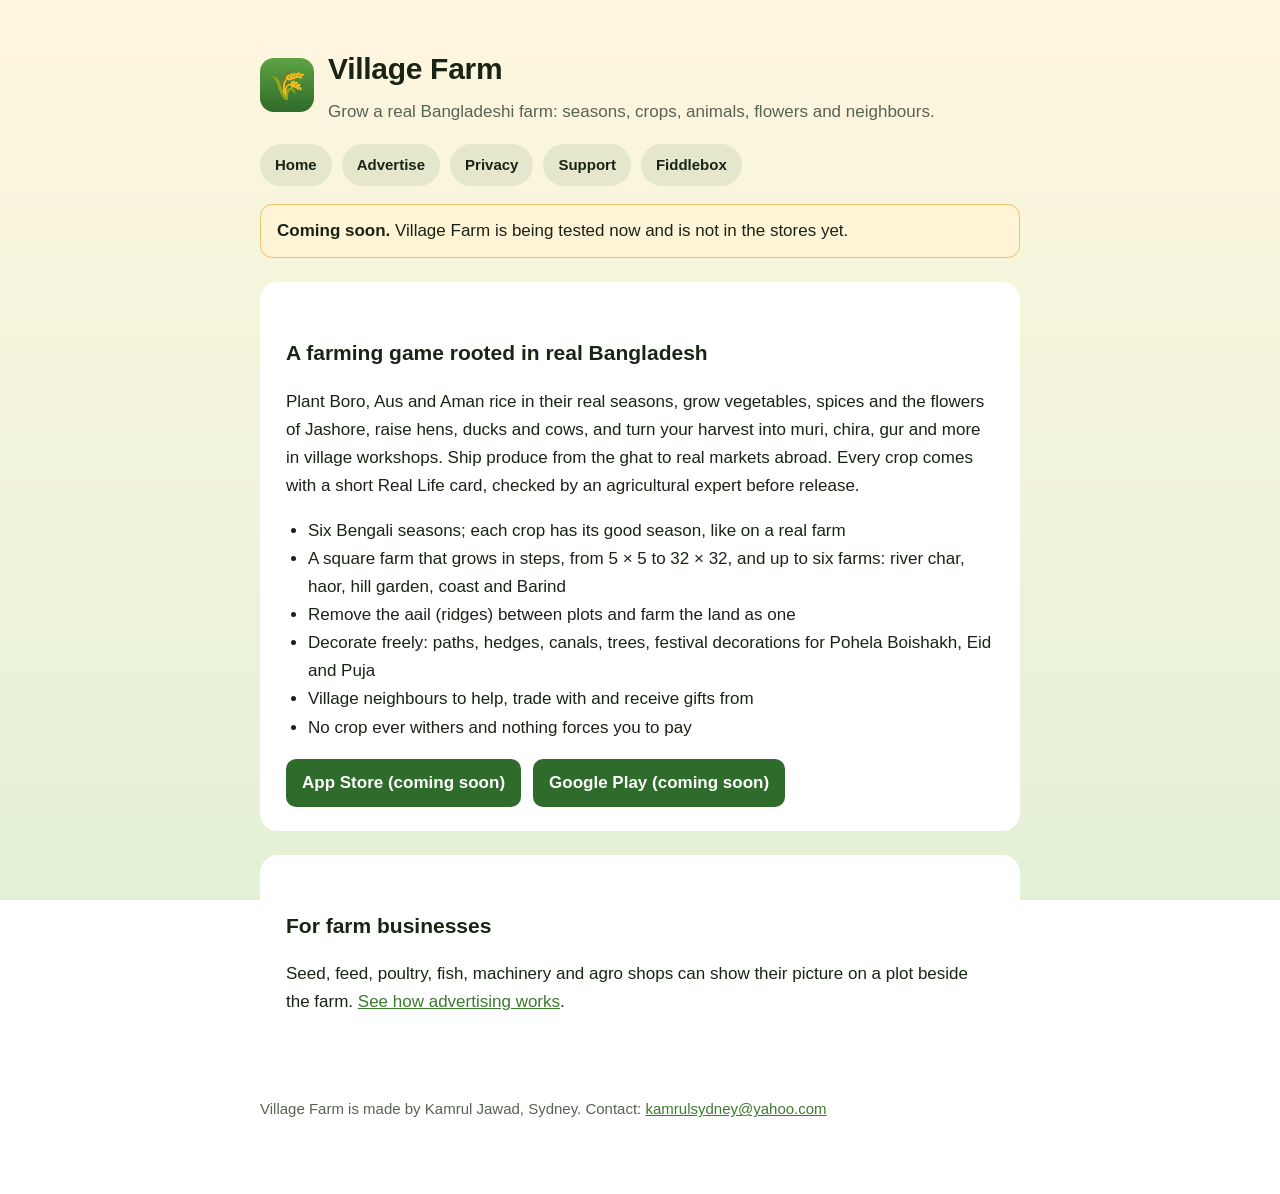
==== villagefarm/index.html @ 542a6133 "Village Farm pages: home, advertise (example price), privacy, support; game.json for sponsor plots" ====
<!doctype html>
<html lang="en">
<head>
<meta charset="utf-8">
<meta name="viewport" content="width=device-width, initial-scale=1">
<title>Village Farm</title>
<meta name="description" content="A free farming game that teaches real farming in Bangladesh.">
<link rel="stylesheet" href="style.css">
</head>
<body>
<div class="wrap">
<header>
  <div class="mark" aria-hidden="true">🌾</div>
  <div>
    <h1>Village Farm</h1>
    <div class="lede">Grow a real Bangladeshi farm: seasons, crops, animals, flowers and neighbours.</div>
  </div>
</header>
<nav><a href="index.html">Home</a><a href="advertise.html">Advertise</a><a href="privacy.html">Privacy</a><a href="support.html">Support</a><a href="../index.html">Fiddlebox</a></nav>
<div class="note"><strong>Coming soon.</strong> Village Farm is being tested now and is not in the stores yet.</div>
<div class="card">
<h2>A farming game rooted in real Bangladesh</h2>
<p>Plant Boro, Aus and Aman rice in their real seasons, grow vegetables, spices and the flowers of Jashore,
raise hens, ducks and cows, and turn your harvest into muri, chira, gur and more in village workshops.
Ship produce from the ghat to real markets abroad. Every crop comes with a short Real Life card, checked by
an agricultural expert before release.</p>
<ul>
<li>Six Bengali seasons; each crop has its good season, like on a real farm</li>
<li>A square farm that grows in steps, from 5 × 5 to 32 × 32, and up to six farms: river char, haor, hill garden, coast and Barind</li>
<li>Remove the aail (ridges) between plots and farm the land as one</li>
<li>Decorate freely: paths, hedges, canals, trees, festival decorations for Pohela Boishakh, Eid and Puja</li>
<li>Village neighbours to help, trade with and receive gifts from</li>
<li>No crop ever withers and nothing forces you to pay</li>
</ul>
<div class="badges">
<span class="badge">App Store (coming soon)</span>
<span class="badge">Google Play (coming soon)</span>
</div>
</div>
<div class="card">
<h2>For farm businesses</h2>
<p>Seed, feed, poultry, fish, machinery and agro shops can show their picture on a plot beside the farm.
<a href="advertise.html">See how advertising works</a>.</p>
</div>

<footer>Village Farm is made by Kamrul Jawad, Sydney. Contact: <a href="mailto:kamrulsydney@yahoo.com">kamrulsydney@yahoo.com</a></footer>
</div>
</body>
</html>
---- villagefarm/style.css ----
:root { --paper: #F4F8EE; --green: #2F6B2A; --green-soft: #3C7A2F; --gold: #D9731A; --ink: #1A2416; --ink-soft: #586353; --card: #FFFFFF; }
* { box-sizing: border-box; }
body { margin: 0; padding: 0 16px; font: 17px/1.65 -apple-system, BlinkMacSystemFont, "Segoe UI", Roboto, Helvetica, Arial, sans-serif; color: var(--ink);
  background: linear-gradient(180deg, #FFF6DF 0%, #E3F1D6 100%); background-attachment: fixed; min-height: 100vh; }
.wrap { max-width: 760px; margin: 0 auto; padding-block: 44px 72px; }
header { display: flex; align-items: center; gap: 14px; margin-bottom: 8px; }
.mark { width: 54px; height: 54px; border-radius: 14px; flex: none; background: linear-gradient(180deg, #5DA344, #2F6B2A); display: grid; place-items: center; font-size: 30px; }
h1 { font-size: 30px; margin: 0; letter-spacing: -0.01em; }
h2 { font-size: 21px; margin: 30px 0 10px; }
.lede { color: var(--ink-soft); margin-top: 4px; }
.card { background: var(--card); border-radius: 18px; padding: 24px 26px; margin-top: 24px; }
a { color: var(--green-soft); }
footer { margin-top: 40px; color: var(--ink-soft); font-size: 15px; }
nav { margin-top: 18px; display: flex; gap: 10px; flex-wrap: wrap; }
nav a { background: rgba(47,107,42,.10); padding: 9px 15px; border-radius: 999px; text-decoration: none; color: var(--ink); font-weight: 600; font-size: 15px; }
ul { padding-left: 22px; }
.badges { display: flex; gap: 12px; flex-wrap: wrap; margin-top: 14px; }
.badge { background: var(--green); color: #fff; padding: 10px 16px; border-radius: 10px; text-decoration: none; font-weight: 600; }
.note { background: #FFF4D6; border: 1px solid #E8C470; border-radius: 12px; padding: 12px 16px; margin-top: 18px; }
.split { display: grid; grid-template-columns: 1fr 260px; gap: 22px; align-items: start; }
.split img { width: 100%; border-radius: 14px; box-shadow: 0 6px 18px rgba(0,0,0,.12); }
.price { font-size: 34px; font-weight: 800; color: var(--gold); margin: 4px 0; }
table { width: 100%; border-collapse: collapse; margin-top: 8px; font-size: 16px; }
th, td { text-align: left; padding: 8px 10px; border-bottom: 1px solid #E4E9DF; vertical-align: top; }
th { color: var(--ink-soft); font-weight: 600; }
@media (max-width: 640px) { .split { grid-template-columns: 1fr; } .split img { max-width: 300px; } }
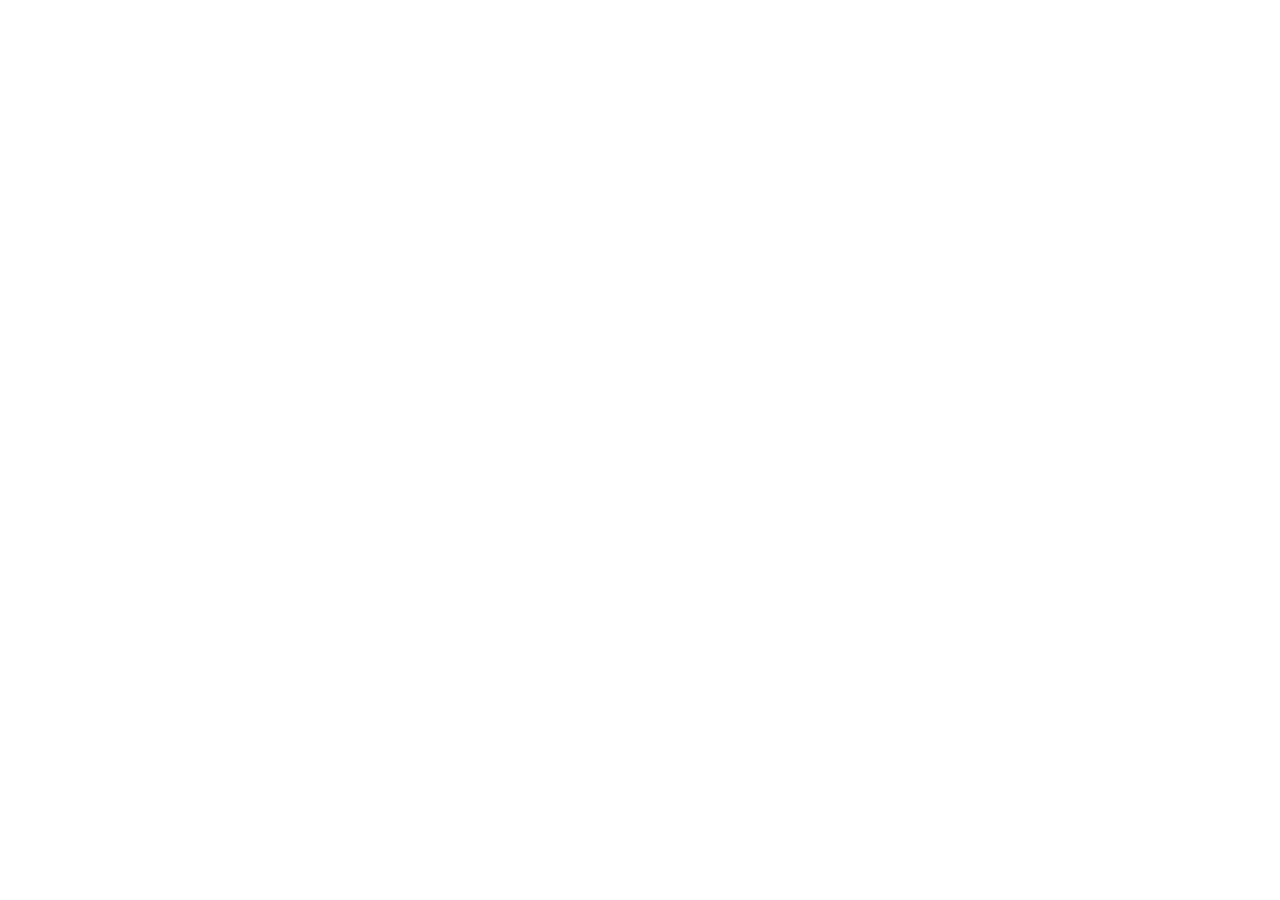
==== commit 5cb5ea84: "Village Farm moved to raindropservices.com.au/games/villagefarm (pages forward there; game.json kept" ====
--- a/villagefarm/index.html
+++ b/villagefarm/index.html
@@ -1,49 +1,5 @@
 <!doctype html>
-<html lang="en">
-<head>
-<meta charset="utf-8">
-<meta name="viewport" content="width=device-width, initial-scale=1">
-<title>Village Farm</title>
-<meta name="description" content="A free farming game that teaches real farming in Bangladesh.">
-<link rel="stylesheet" href="style.css">
-</head>
-<body>
-<div class="wrap">
-<header>
-  <div class="mark" aria-hidden="true">🌾</div>
-  <div>
-    <h1>Village Farm</h1>
-    <div class="lede">Grow a real Bangladeshi farm: seasons, crops, animals, flowers and neighbours.</div>
-  </div>
-</header>
-<nav><a href="index.html">Home</a><a href="advertise.html">Advertise</a><a href="privacy.html">Privacy</a><a href="support.html">Support</a><a href="../index.html">Fiddlebox</a></nav>
-<div class="note"><strong>Coming soon.</strong> Village Farm is being tested now and is not in the stores yet.</div>
-<div class="card">
-<h2>A farming game rooted in real Bangladesh</h2>
-<p>Plant Boro, Aus and Aman rice in their real seasons, grow vegetables, spices and the flowers of Jashore,
-raise hens, ducks and cows, and turn your harvest into muri, chira, gur and more in village workshops.
-Ship produce from the ghat to real markets abroad. Every crop comes with a short Real Life card, checked by
-an agricultural expert before release.</p>
-<ul>
-<li>Six Bengali seasons; each crop has its good season, like on a real farm</li>
-<li>A square farm that grows in steps, from 5 × 5 to 32 × 32, and up to six farms: river char, haor, hill garden, coast and Barind</li>
-<li>Remove the aail (ridges) between plots and farm the land as one</li>
-<li>Decorate freely: paths, hedges, canals, trees, festival decorations for Pohela Boishakh, Eid and Puja</li>
-<li>Village neighbours to help, trade with and receive gifts from</li>
-<li>No crop ever withers and nothing forces you to pay</li>
-</ul>
-<div class="badges">
-<span class="badge">App Store (coming soon)</span>
-<span class="badge">Google Play (coming soon)</span>
-</div>
-</div>
-<div class="card">
-<h2>For farm businesses</h2>
-<p>Seed, feed, poultry, fish, machinery and agro shops can show their picture on a plot beside the farm.
-<a href="advertise.html">See how advertising works</a>.</p>
-</div>
-
-<footer>Village Farm is made by Kamrul Jawad, Sydney. Contact: <a href="mailto:kamrulsydney@yahoo.com">kamrulsydney@yahoo.com</a></footer>
-</div>
-</body>
-</html>
+<html lang="en"><head><meta charset="utf-8"><title>Village Farm has moved</title>
+<meta http-equiv="refresh" content="0; url=https://raindropservices.com.au/games/villagefarm/index.html">
+<link rel="canonical" href="https://raindropservices.com.au/games/villagefarm/index.html"></head>
+<body><p>Village Farm has moved to <a href="https://raindropservices.com.au/games/villagefarm/index.html">raindropservices.com.au/games/villagefarm</a>.</p></body></html>
